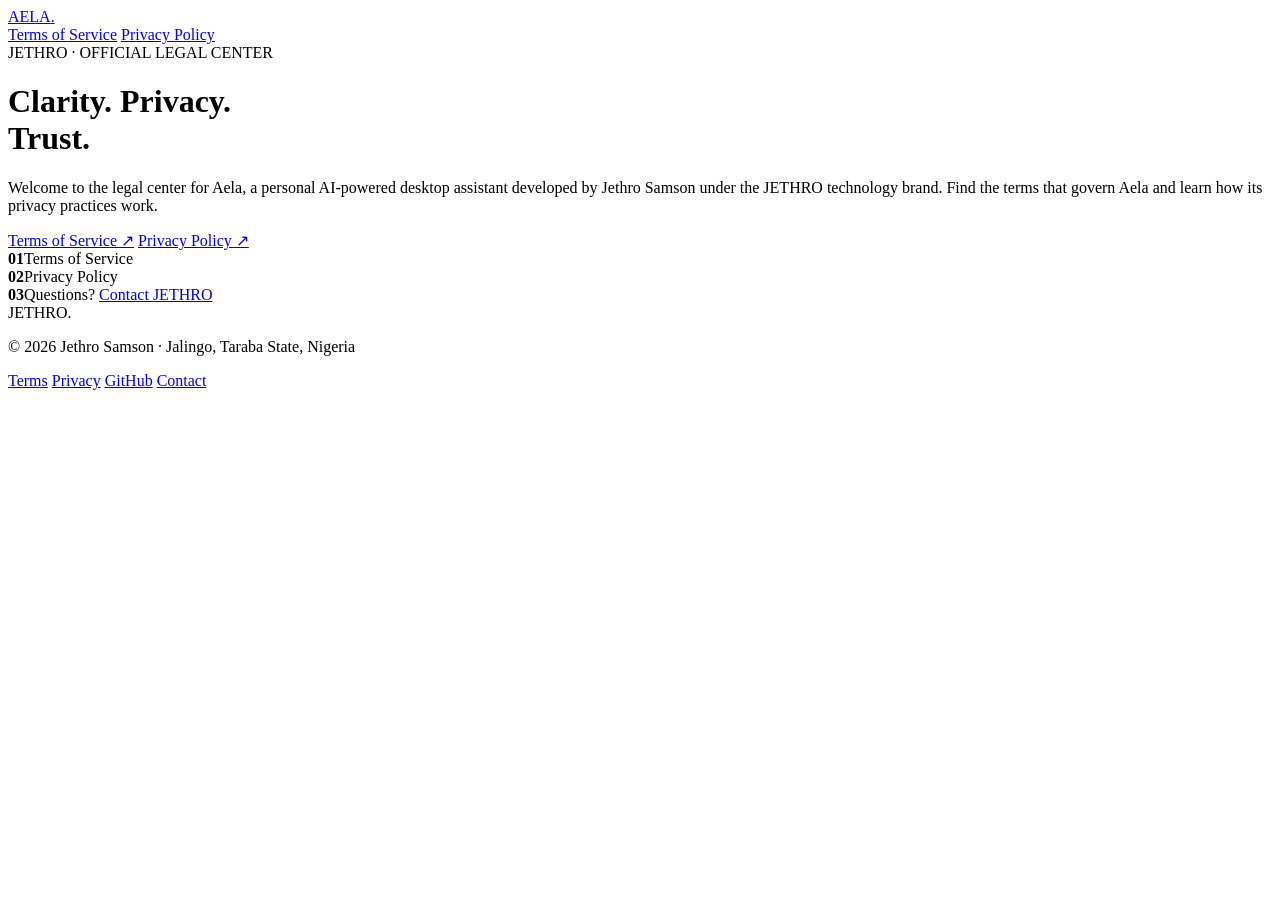
==== index.html @ 3d08d56f "Add JETHRO Aela legal center homepage" ====
<!DOCTYPE html>
<html lang="en">
<head>
  <meta charset="UTF-8">
  <meta name="viewport" content="width=device-width, initial-scale=1.0">
  <meta name="description" content="Official legal information for Aela, a personal AI-powered desktop assistant developed under JETHRO.">
  <meta name="theme-color" content="#08090d">
  <title>Aela — Legal Center | JETHRO</title>
  <link rel="stylesheet" href="style.css">
</head>
<body>
<header class="navbar">
  <a href="index.html" class="logo" aria-label="Aela Legal Center home">AELA<span>.</span></a>
  <nav aria-label="Main navigation">
    <a href="terms/">Terms of Service</a>
    <a href="privacy/">Privacy Policy</a>
  </nav>
</header>

<main class="hero">
  <div class="eyebrow">JETHRO · OFFICIAL LEGAL CENTER</div>
  <h1>Clarity. Privacy.<br><span>Trust.</span></h1>
  <p>
    Welcome to the legal center for Aela, a personal AI-powered desktop assistant developed by Jethro Samson under the JETHRO technology brand. Find the terms that govern Aela and learn how its privacy practices work.
  </p>

  <div class="actions">
    <a href="terms/" class="button primary">Terms of Service ↗</a>
    <a href="privacy/" class="button secondary">Privacy Policy ↗</a>
  </div>

  <div class="info" aria-label="Legal documents and support">
    <div><strong>01</strong><span>Terms of Service</span></div>
    <div><strong>02</strong><span>Privacy Policy</span></div>
    <div><strong>03</strong><span>Questions? <a href="mailto:jethrosamson13@gmail.com">Contact JETHRO</a></span></div>
  </div>
</main>

<footer>
  <div class="logo">JETHRO<span>.</span></div>
  <p>© 2026 Jethro Samson · Jalingo, Taraba State, Nigeria</p>
  <div class="footer-links">
    <a href="terms/">Terms</a>
    <a href="privacy/">Privacy</a>
    <a href="https://github.com/Jethrowhiz">GitHub</a>
    <a href="mailto:jethrosamson13@gmail.com">Contact</a>
  </div>
</footer>
</body>
</html>
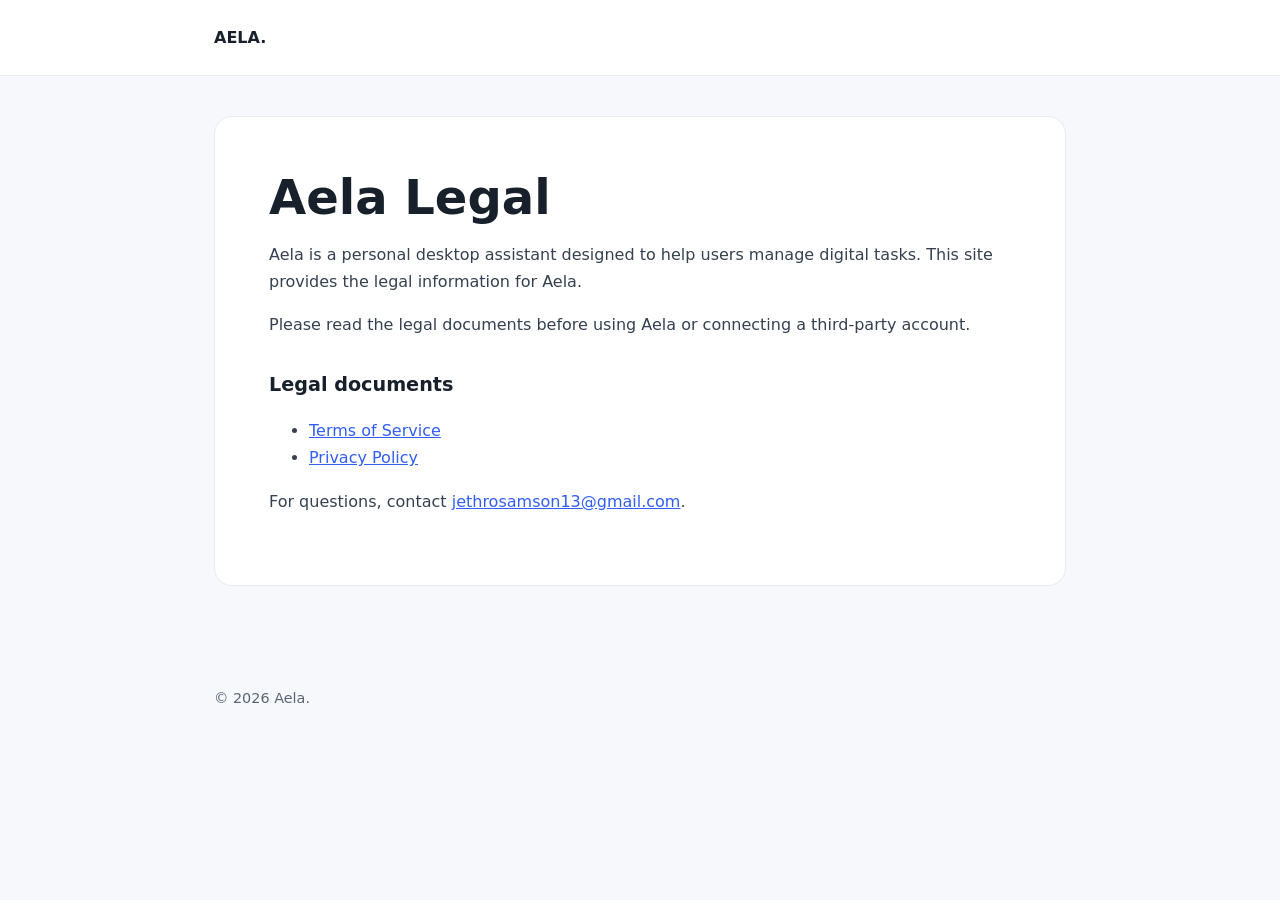
==== commit a374f9e1: "Add GitHub Pages root entry points" ====
--- a/index.html
+++ b/index.html
@@ -1,50 +1,30 @@
-<!DOCTYPE html>
+<!doctype html>
 <html lang="en">
 <head>
-  <meta charset="UTF-8">
-  <meta name="viewport" content="width=device-width, initial-scale=1.0">
-  <meta name="description" content="Official legal information for Aela, a personal AI-powered desktop assistant developed under JETHRO.">
-  <meta name="theme-color" content="#08090d">
-  <title>Aela — Legal Center | JETHRO</title>
-  <link rel="stylesheet" href="style.css">
+  <meta charset="utf-8">
+  <meta name="viewport" content="width=device-width, initial-scale=1">
+  <meta name="description" content="Legal information for Aela.">
+  <meta name="theme-color" content="#f6f8fb">
+  <title>Aela Legal | Aela</title>
+  <style>
+    :root{color-scheme:light;--ink:#17202b;--muted:#5b6674;--line:#e6eaf0;--accent:#315efb;--bg:#f6f8fb}
+    *{box-sizing:border-box}body{margin:0;background:var(--bg);color:var(--ink);font:16px/1.7 system-ui,-apple-system,Segoe UI,Roboto,Arial,sans-serif}
+    header{background:#fff;border-bottom:1px solid var(--line)}.wrap{max-width:900px;margin:auto;padding:24px}
+    main{max-width:900px;margin:40px auto;padding:0 24px 60px}.paper{background:#fff;border:1px solid var(--line);border-radius:18px;padding:clamp(24px,5vw,54px)}
+    h1{font-size:clamp(2rem,5vw,3rem);line-height:1.12;margin:0 0 10px}h2{font-size:1.2rem;margin:30px 0 8px}a{color:var(--accent)}p,li{color:#354150}
+    footer{max-width:900px;margin:0 auto;padding:0 24px 40px;color:var(--muted);font-size:.9rem}
+  </style>
 </head>
 <body>
-<header class="navbar">
-  <a href="index.html" class="logo" aria-label="Aela Legal Center home">AELA<span>.</span></a>
-  <nav aria-label="Main navigation">
-    <a href="terms/">Terms of Service</a>
-    <a href="privacy/">Privacy Policy</a>
-  </nav>
-</header>
-
-<main class="hero">
-  <div class="eyebrow">JETHRO · OFFICIAL LEGAL CENTER</div>
-  <h1>Clarity. Privacy.<br><span>Trust.</span></h1>
-  <p>
-    Welcome to the legal center for Aela, a personal AI-powered desktop assistant developed by Jethro Samson under the JETHRO technology brand. Find the terms that govern Aela and learn how its privacy practices work.
-  </p>
-
-  <div class="actions">
-    <a href="terms/" class="button primary">Terms of Service ↗</a>
-    <a href="privacy/" class="button secondary">Privacy Policy ↗</a>
-  </div>
-
-  <div class="info" aria-label="Legal documents and support">
-    <div><strong>01</strong><span>Terms of Service</span></div>
-    <div><strong>02</strong><span>Privacy Policy</span></div>
-    <div><strong>03</strong><span>Questions? <a href="mailto:jethrosamson13@gmail.com">Contact JETHRO</a></span></div>
-  </div>
-</main>
-
-<footer>
-  <div class="logo">JETHRO<span>.</span></div>
-  <p>© 2026 Jethro Samson · Jalingo, Taraba State, Nigeria</p>
-  <div class="footer-links">
-    <a href="terms/">Terms</a>
-    <a href="privacy/">Privacy</a>
-    <a href="https://github.com/Jethrowhiz">GitHub</a>
-    <a href="mailto:jethrosamson13@gmail.com">Contact</a>
-  </div>
-</footer>
+  <header><div class="wrap"><strong>AELA.</strong></div></header>
+  <main><article class="paper">
+    <h1>Aela Legal</h1>
+    <p>Aela is a personal desktop assistant designed to help users manage digital tasks. This site provides the legal information for Aela.</p>
+    <p>Please read the legal documents before using Aela or connecting a third-party account.</p>
+    <h2>Legal documents</h2>
+    <ul><li><a href="terms/">Terms of Service</a></li><li><a href="privacy/">Privacy Policy</a></li></ul>
+    <p>For questions, contact <a href="mailto:jethrosamson13@gmail.com">jethrosamson13@gmail.com</a>.</p>
+  </article></main>
+  <footer>© 2026 Aela.</footer>
 </body>
 </html>
